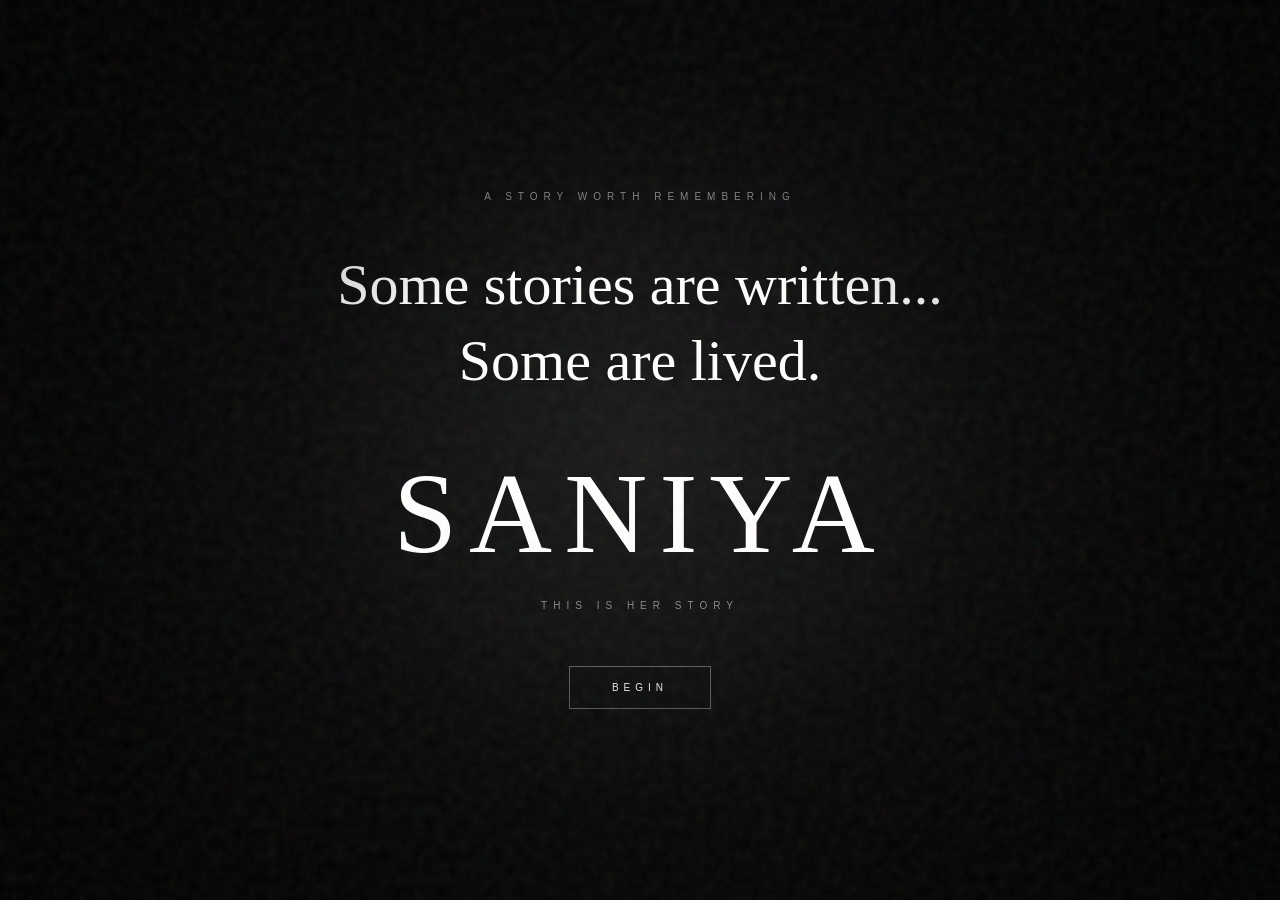
==== index.html @ b0489515 "original" ====
<!DOCTYPE html>
<html lang="en">
<head>
    <meta charset="UTF-8">
    <meta name="viewport" content="width=device-width, initial-scale=1.0">

    <title>Her Story</title>

    <link rel="stylesheet" href="style.css">
</head>

<body>

    <div class="film">

        <!-- Film grain -->
        <div class="grain"></div>

        <!-- Dark vignette -->
        <div class="vignette"></div>

        <!-- Main opening -->
        <main class="opening">

            <p class="eyebrow">
                A STORY WORTH REMEMBERING
            </p>

            <div class="opening-text">

                <h1 class="line line-one">
                    Some stories are written...
                </h1>

                <h1 class="line line-two">
                    Some are lived.
                </h1>

            </div>

            <!-- CHANGE HER NAME -->
            <h2 class="name">
                saniya 
            </h2>

            <p class="subtitle">
                This is her story
            </p>

            <button id="beginBtn" class="begin-btn">
                Begin
            </button>

        </main>

    </div>


    <!-- Transition to next chapter -->
    <div id="transition" class="transition"></div>


    <script src="script.js"></script>

</body>
</html>
---- style.css ----
/* =========================
   RESET
========================= */

* {
    margin: 0;
    padding: 0;
    box-sizing: border-box;
}


/* =========================
   BODY
========================= */

body {

    width: 100%;
    height: 100vh;

    overflow: hidden;

    background: #000;

    color: #fff;

    font-family:
        Georgia,
        "Times New Roman",
        serif;
}


/* =========================
   FILM
========================= */

.film {

    position: relative;

    width: 100%;
    height: 100vh;

    overflow: hidden;

    background:
        radial-gradient(
            circle at center,
            #191919 0%,
            #090909 45%,
            #000 100%
        );
}


/* =========================
   FILM GRAIN
========================= */

.grain {

    position: absolute;

    width: 200%;
    height: 200%;

    left: -50%;
    top: -50%;

    z-index: 10;

    pointer-events: none;

    opacity: 0.07;

    background-image:
        url("data:image/svg+xml,%3Csvg viewBox='0 0 200 200' xmlns='http://www.w3.org/2000/svg'%3E%3Cfilter id='noise'%3E%3CfeTurbulence type='fractalNoise' baseFrequency='.8' numOctaves='4' stitchTiles='stitch'/%3E%3C/filter%3E%3Crect width='100%25' height='100%25' filter='url(%23noise)'/%3E%3C/svg%3E");

    animation: grainMove 0.25s steps(2) infinite;
}


@keyframes grainMove {

    0% {
        transform: translate(0, 0);
    }

    25% {
        transform: translate(-2%, 2%);
    }

    50% {
        transform: translate(2%, -2%);
    }

    75% {
        transform: translate(1%, 3%);
    }

    100% {
        transform: translate(-2%, -1%);
    }
}


/* =========================
   VIGNETTE
========================= */

.vignette {

    position: absolute;

    inset: 0;

    z-index: 5;

    pointer-events: none;

    background:
        radial-gradient(
            ellipse at center,
            transparent 30%,
            rgba(0, 0, 0, 0.8) 100%
        );
}


/* =========================
   OPENING
========================= */

.opening {

    position: relative;

    z-index: 2;

    width: 100%;
    height: 100%;

    display: flex;

    flex-direction: column;

    justify-content: center;

    align-items: center;

    text-align: center;

    padding: 20px;
}


/* =========================
   SMALL TOP TEXT
========================= */

.eyebrow {

    font-family: Arial, sans-serif;

    font-size: 10px;

    letter-spacing: 6px;

    color: rgba(255,255,255,0.55);

    margin-bottom: 45px;

    opacity: 0;

    animation:
        fadeUp 2s ease forwards;

    animation-delay: 0.8s;
}


/* =========================
   MAIN TEXT
========================= */

.line {

    font-size:
        clamp(25px, 5vw, 58px);

    font-weight: 400;

    line-height: 1.3;

    opacity: 0;

    transform: translateY(30px);

    animation:
        fadeUp 2s ease forwards;
}


.line-one {

    animation-delay: 2s;
}


.line-two {

    animation-delay: 4.2s;
}


/* =========================
   NAME
========================= */

.name {

    margin-top: 50px;

    font-size:
        clamp(45px, 11vw, 115px);

    font-weight: 400;

    letter-spacing: 12px;

    text-transform: uppercase;

    opacity: 0;

    transform: scale(0.95);

    animation:
        nameReveal 3s ease forwards;

    animation-delay: 6.5s;
}


@keyframes nameReveal {

    0% {

        opacity: 0;

        transform: scale(0.95);

        letter-spacing: 25px;
    }

    100% {

        opacity: 1;

        transform: scale(1);

        letter-spacing: 12px;
    }
}


/* =========================
   SUBTITLE
========================= */

.subtitle {

    margin-top: 20px;

    font-family: Arial, sans-serif;

    font-size: 10px;

    letter-spacing: 6px;

    text-transform: uppercase;

    color: rgba(255,255,255,0.5);

    opacity: 0;

    animation:
        fadeIn 2s ease forwards;

    animation-delay: 9s;
}


/* =========================
   BEGIN BUTTON
========================= */

.begin-btn {

    margin-top: 55px;

    padding: 15px 42px;

    background: transparent;

    border: 1px solid rgba(255,255,255,0.35);

    color: white;

    font-family: Arial, sans-serif;

    font-size: 10px;

    letter-spacing: 5px;

    text-transform: uppercase;

    cursor: pointer;

    opacity: 0;

    animation:
        fadeIn 2s ease forwards;

    animation-delay: 10.5s;

    transition:
        background 0.4s ease,
        color 0.4s ease,
        border 0.4s ease,
        transform 0.4s ease;
}


.begin-btn:hover {

    background: white;

    color: black;

    border-color: white;

    transform: scale(1.05);
}


/* =========================
   TRANSITION
========================= */

.transition {

    position: fixed;

    inset: 0;

    z-index: 100;

    background: black;

    opacity: 0;

    pointer-events: none;

    transition:
        opacity 1.5s ease;
}


.transition.active {

    opacity: 1;
}


/* =========================
   ANIMATIONS
========================= */

@keyframes fadeUp {

    from {

        opacity: 0;

        transform: translateY(30px);
    }

    to {

        opacity: 1;

        transform: translateY(0);
    }
}


@keyframes fadeIn {

    from {

        opacity: 0;
    }

    to {

        opacity: 1;
    }
}


/* =========================
   MOBILE
========================= */

@media (max-width: 600px) {

    .eyebrow {

        font-size: 8px;

        letter-spacing: 4px;
    }

    .name {

        letter-spacing: 6px;
    }

    .subtitle {

        letter-spacing: 4px;
    }

    .begin-btn {

        padding: 14px 30px;

        letter-spacing: 4px;
    }
}
/* ==============================
   PAGE TRANSITION
============================== */

body {
    transition: opacity 1.2s ease;
}

body.page-transition {
    opacity: 0;
}
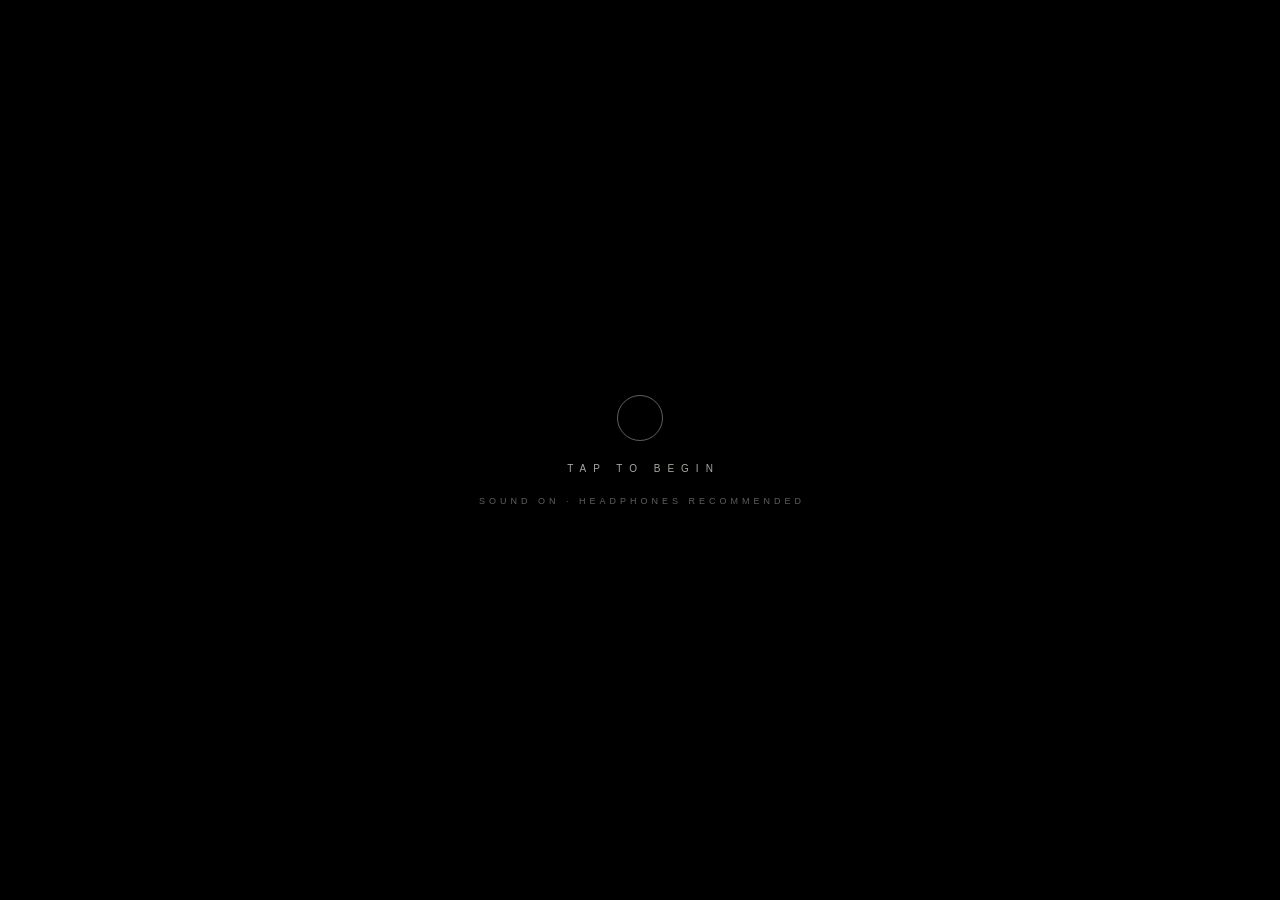
==== commit 18300a00: "claude" ====
--- a/index.html
+++ b/index.html
@@ -6,18 +6,651 @@
 
     <title>Her Story</title>
 
-    <link rel="stylesheet" href="style.css">
+    <style>
+
+        /* =========================
+           RESET
+        ========================= */
+
+        * {
+            margin: 0;
+            padding: 0;
+            box-sizing: border-box;
+        }
+
+        html,
+        body {
+            background: #000;
+        }
+
+        body {
+            width: 100%;
+            height: 100vh;
+            height: 100dvh;
+            overflow: hidden;
+            color: #f3eee6;
+            font-family: Georgia, "Times New Roman", serif;
+        }
+
+
+        /* =========================
+           THE THEATRE
+        ========================= */
+
+        .film {
+            --bar: clamp(36px, 9vh, 110px);   /* letterbox bar height */
+
+            position: relative;
+            width: 100%;
+            height: 100vh;
+            height: 100dvh;
+            overflow: hidden;
+            background: radial-gradient(circle at center, #191919 0%, #090909 45%, #000 100%);
+        }
+
+        .film.leaving {
+            pointer-events: none;
+        }
+
+        .glow {
+            position: absolute;
+            inset: 0;
+            z-index: 1;
+            pointer-events: none;
+            opacity: 0;
+            transition: opacity 5s ease;
+            background: radial-gradient(
+                ellipse 45% 40% at 50% 50%,
+                rgba(255, 232, 200, 0.07) 0%,
+                transparent 70%
+            );
+        }
+
+        .film.running .glow { opacity: 1; }
+
+        .vignette {
+            position: absolute;
+            inset: 0;
+            z-index: 3;
+            pointer-events: none;
+            background: radial-gradient(
+                ellipse at center,
+                transparent 30%,
+                rgba(0, 0, 0, 0.8) 100%
+            );
+        }
+
+        .dust {
+            position: absolute;
+            inset: 0;
+            width: 100%;
+            height: 100%;
+            z-index: 2;
+            pointer-events: none;
+            opacity: 0;
+            transition: opacity 4s ease;
+            mix-blend-mode: screen;
+        }
+
+        .film.running .dust { opacity: 1; }
+
+
+        /* =========================
+           THE MEMORIES
+           Her photographs, dimmed, in
+           front of a blurred copy of
+           themselves. Never cropped,
+           never stretched.
+        ========================= */
+
+        .montage {
+            position: absolute;
+            inset: 0;
+            z-index: 1;
+            pointer-events: none;
+        }
+
+        .shot {
+            position: absolute;
+            inset: 0;
+            overflow: hidden;
+            opacity: 0;
+            transition: opacity 1.2s ease;
+        }
+
+        .shot.on { opacity: 1; }
+
+        .shot .bgi {
+            position: absolute;
+            inset: 0;
+            width: 100%;
+            height: 100%;
+            object-fit: cover;
+            transform: scale(1.2);
+            filter: blur(46px) brightness(0.35) saturate(0.8);
+        }
+
+        .shot .ph {
+            position: absolute;
+            left: 50%;
+            top: 50%;
+            width: auto;
+            height: 76vh;
+            max-width: 70vw;
+            object-fit: contain;
+            transform: translate(-50%, -50%) scale(1.05);
+            filter: brightness(0.7) contrast(1.05) saturate(0.75);
+            box-shadow: 0 30px 90px rgba(0, 0, 0, 0.55);
+            transition: transform 3.2s ease-out;
+        }
+
+        .shot.on .ph {
+            transform: translate(-50%, -50%) scale(1);
+        }
+
+
+        /* =========================
+           LETTERBOX
+        ========================= */
+
+        .bar {
+            position: absolute;
+            left: 0;
+            width: 100%;
+            height: calc(50% + 1px);
+            background: #000;
+            z-index: 4;
+            pointer-events: none;
+            transition: height 3.2s cubic-bezier(0.65, 0, 0.35, 1);
+        }
+
+        .bar.top    { top: 0; }
+        .bar.bottom { bottom: 0; }
+
+        .film.open .bar { height: var(--bar); }
+
+        .film.leaving .bar {
+            height: calc(50% + 1px);
+            transition-duration: 1.6s;
+        }
+
+
+        /* =========================
+           EFFECTS
+        ========================= */
+
+        .streak {
+            position: absolute;
+            left: 0;
+            top: 50%;
+            width: 100%;
+            height: 2px;
+            margin-top: -1px;
+            z-index: 6;
+            pointer-events: none;
+            opacity: 0;
+            transform: scaleX(0);
+            mix-blend-mode: screen;
+            background: linear-gradient(
+                90deg,
+                transparent 0%,
+                rgba(150, 190, 255, 0) 5%,
+                rgba(195, 218, 255, 0.95) 50%,
+                rgba(150, 190, 255, 0) 95%,
+                transparent 100%
+            );
+            box-shadow: 0 0 18px 4px rgba(140, 180, 255, 0.45);
+        }
+
+        .streak.fire { animation: streak 1.6s ease-out forwards; }
+
+        @keyframes streak {
+            0%   { opacity: 0; transform: scaleX(0); }
+            30%  { opacity: 1; }
+            60%  { opacity: 0.8; transform: scaleX(1); }
+            100% { opacity: 0; transform: scaleX(1.1); }
+        }
+
+        .leak {
+            position: absolute;
+            inset: -10%;
+            z-index: 6;
+            pointer-events: none;
+            opacity: 0;
+            mix-blend-mode: screen;
+            background:
+                radial-gradient(ellipse 60% 80% at 15% 50%, rgba(255, 170, 80, 0.95) 0%, rgba(255, 100, 40, 0.55) 35%, transparent 70%),
+                radial-gradient(ellipse 40% 60% at 40% 90%, rgba(255, 210, 150, 0.6), transparent 70%);
+        }
+
+        .leak.fire { animation: leak 2.4s ease-in-out forwards; }
+
+        @keyframes leak {
+            0%   { opacity: 0; transform: translateX(-35%); }
+            40%  { opacity: 1; }
+            100% { opacity: 0; transform: translateX(30%); }
+        }
+
+        .flicker {
+            position: absolute;
+            inset: 0;
+            z-index: 8;
+            background: #000;
+            opacity: 0;
+            pointer-events: none;
+        }
+
+        .film.running.fx-flicker .flicker { animation: flicker 5.3s infinite; }
+
+        @keyframes flicker {
+            0%    { opacity: 0; }
+            4%    { opacity: 0.07; }
+            5%    { opacity: 0; }
+            22%   { opacity: 0.04; }
+            23%   { opacity: 0.09; }
+            24%   { opacity: 0.01; }
+            47%   { opacity: 0; }
+            48%   { opacity: 0.06; }
+            50%   { opacity: 0; }
+            71%   { opacity: 0.05; }
+            72%   { opacity: 0; }
+            88%   { opacity: 0.08; }
+            89.5% { opacity: 0.02; }
+            100%  { opacity: 0; }
+        }
+
+        .grain {
+            position: absolute;
+            width: 200%;
+            height: 200%;
+            left: -50%;
+            top: -50%;
+            z-index: 10;
+            pointer-events: none;
+            opacity: 0.08;
+            background-image: url("data:image/svg+xml,%3Csvg viewBox='0 0 200 200' xmlns='http://www.w3.org/2000/svg'%3E%3Cfilter id='noise'%3E%3CfeTurbulence type='fractalNoise' baseFrequency='.8' numOctaves='4' stitchTiles='stitch'/%3E%3C/filter%3E%3Crect width='100%25' height='100%25' filter='url(%23noise)'/%3E%3C/svg%3E");
+            animation: grainMove 0.25s steps(2) infinite;
+        }
+
+        @keyframes grainMove {
+            0%   { transform: translate(0, 0); }
+            25%  { transform: translate(-2%, 2%); }
+            50%  { transform: translate(2%, -2%); }
+            75%  { transform: translate(1%, 3%); }
+            100% { transform: translate(-2%, -1%); }
+        }
+
+
+        /* =========================
+           THE GATE
+           One quiet screen so the
+           music can start with a tap.
+        ========================= */
+
+        .gate {
+            position: absolute;
+            inset: 0;
+            z-index: 30;
+            display: flex;
+            flex-direction: column;
+            align-items: center;
+            justify-content: center;
+            gap: 22px;
+            background: #000;
+            border: none;
+            cursor: pointer;
+            color: rgba(243, 238, 230, 0.7);
+            font-family: Arial, Helvetica, sans-serif;
+            transition: opacity 1.8s ease, color 0.4s ease;
+        }
+
+        .gate.out {
+            opacity: 0;
+            pointer-events: none;
+        }
+
+        .gate:hover,
+        .gate:focus-visible {
+            color: #fff;
+            outline: none;
+        }
+
+        .ring {
+            width: 46px;
+            height: 46px;
+            border: 1px solid rgba(243, 238, 230, 0.4);
+            border-radius: 50%;
+            animation: breathe 3.2s ease-in-out infinite;
+        }
+
+        @keyframes breathe {
+            0%, 100% { transform: scale(1);    opacity: 0.8; }
+            50%      { transform: scale(1.28); opacity: 0.25; }
+        }
+
+        .gate-main {
+            font-size: 10px;
+            letter-spacing: 7px;
+            text-transform: uppercase;
+            padding-left: 7px;
+        }
+
+        .gate-sub {
+            font-size: 9px;
+            letter-spacing: 4px;
+            text-transform: uppercase;
+            color: rgba(243, 238, 230, 0.4);
+            padding-left: 4px;
+        }
+
+
+        /* =========================
+           OPENING
+        ========================= */
+
+        .opening {
+            position: relative;
+            z-index: 5;
+            width: 100%;
+            height: 100%;
+            display: flex;
+            align-items: center;
+            justify-content: center;
+            padding: var(--bar) 20px;
+            pointer-events: none;
+            transition: opacity 1s ease;
+        }
+
+        .film.leaving .opening { opacity: 0; }
+
+        .eyebrow {
+            position: absolute;
+            top: calc(var(--bar) / 2);
+            left: 50%;
+            transform: translate(-50%, -50%);
+            white-space: nowrap;
+            font-family: Arial, Helvetica, sans-serif;
+            font-size: 10px;
+            letter-spacing: 3px;
+            text-transform: uppercase;
+            color: rgba(243, 238, 230, 0.55);
+            opacity: 0;
+            transition: opacity 3s ease, letter-spacing 4s ease;
+        }
+
+        .film.show-eyebrow .eyebrow {
+            opacity: 1;
+            letter-spacing: 7px;
+        }
+
+        .stack {
+            display: grid;
+            place-items: center;
+            width: 100%;
+        }
+
+        .scene {
+            grid-area: 1 / 1;
+            text-align: center;
+            width: 100%;
+        }
+
+
+        /* ---- SCENE 1: the two lines ---- */
+
+        .scene-lines { transition: opacity 2s ease, filter 2s ease; }
+
+        .film.lines-out .scene-lines {
+            opacity: 0;
+            filter: blur(6px);
+        }
+
+        .line {
+            font-size: clamp(25px, 5vw, 58px);
+            font-weight: 400;
+            line-height: 1.3;
+            color: #f3eee6;
+            text-shadow: 0 3px 25px rgba(0, 0, 0, 0.75);
+            opacity: 0;
+            transform: translateY(26px);
+            filter: blur(8px);
+            transition: opacity 2.4s ease, transform 2.4s ease, filter 2.4s ease;
+        }
+
+        .film.show-l1 .line-one,
+        .film.show-l2 .line-two {
+            opacity: 1;
+            transform: none;
+            filter: blur(0);
+        }
+
+        .line-two { margin-top: 6px; }
+
+
+        /* ---- SCENE 2: the days / the thought ---- */
+
+        .scene-two { transition: opacity 2s ease, filter 2s ease; }
+
+        .film.two-out .scene-two {
+            opacity: 0;
+            filter: blur(6px);
+        }
+
+        .t-small {
+            font-family: Arial, Helvetica, sans-serif;
+            font-size: 10px;
+            letter-spacing: 7px;
+            text-transform: uppercase;
+            color: rgba(243, 238, 230, 0.55);
+            padding-left: 7px;
+        }
+
+        .t-big {
+            margin: 22px 0;
+            font-size: clamp(64px, 15vw, 170px);
+            font-weight: 400;
+            line-height: 1;
+            letter-spacing: 0.02em;
+            color: #f3eee6;
+            text-shadow: 0 0 40px rgba(255, 235, 205, 0.14), 0 3px 25px rgba(0, 0, 0, 0.7);
+        }
+
+        /* when there is no day-count, the big line is a sentence */
+        .t-big.words {
+            font-size: clamp(25px, 4.4vw, 52px);
+            line-height: 1.3;
+            letter-spacing: 0;
+            max-width: 900px;
+            margin-left: auto;
+            margin-right: auto;
+        }
+
+        .t-tail {
+            max-width: 700px;
+            margin: 26px auto 0;
+            font-size: clamp(18px, 2.4vw, 28px);
+            font-style: italic;
+            line-height: 1.5;
+            color: rgba(243, 238, 230, 0.85);
+            text-shadow: 0 3px 25px rgba(0, 0, 0, 0.75);
+        }
+
+        .t-small,
+        .t-big,
+        .t-tail {
+            opacity: 0;
+            transform: translateY(22px);
+            filter: blur(8px);
+            transition: opacity 2.2s ease, transform 2.2s ease, filter 2.2s ease;
+        }
+
+        .film.show-t-lead .t-lead,
+        .film.show-t-big  .t-big,
+        .film.show-t-unit .t-unit,
+        .film.show-t-tail .t-tail {
+            opacity: 1;
+            transform: none;
+            filter: blur(0);
+        }
+
+
+        /* ---- SCENE 3: the name ---- */
+
+        .name {
+            padding-left: 0.22em;
+            font-size: clamp(45px, 11vw, 115px);
+            font-weight: 400;
+            line-height: 1.1;
+            letter-spacing: 0.22em;
+            text-transform: uppercase;
+            color: #f3eee6;
+            text-shadow: 0 0 40px rgba(255, 235, 205, 0.18), 0 3px 25px rgba(0, 0, 0, 0.7);
+            opacity: 0;
+            filter: blur(10px);
+            transform: scale(0.97);
+            transition:
+                opacity 3.5s ease,
+                filter 3.5s ease,
+                transform 4.5s ease,
+                letter-spacing 4.5s ease,
+                padding-left 4.5s ease;
+        }
+
+        .film.show-name .name {
+            opacity: 1;
+            filter: blur(0);
+            transform: scale(1);
+            letter-spacing: 0.11em;
+            padding-left: 0.11em;
+        }
+
+        .subtitle {
+            margin-top: 28px;
+            font-family: Arial, Helvetica, sans-serif;
+            font-size: 10px;
+            letter-spacing: 6px;
+            text-transform: uppercase;
+            color: rgba(243, 238, 230, 0.5);
+            opacity: 0;
+            transition: opacity 2.4s ease;
+        }
+
+        .film.show-sub .subtitle { opacity: 1; }
+
+
+        /* =========================
+           BEGIN (lives in the bottom bar)
+        ========================= */
+
+        .begin-wrap {
+            position: absolute;
+            left: 0;
+            right: 0;
+            bottom: 0;
+            height: var(--bar);
+            display: flex;
+            align-items: center;
+            justify-content: center;
+            pointer-events: none;
+        }
+
+        .begin-btn {
+            display: inline-block;
+            padding: 0 0 6px;
+            background: transparent;
+            border: none;
+            border-bottom: 1px solid rgba(243, 238, 230, 0.35);
+            border-radius: 0;
+            color: rgba(243, 238, 230, 0.75);
+            font-family: Arial, Helvetica, sans-serif;
+            font-size: 10px;
+            letter-spacing: 6px;
+            text-transform: uppercase;
+            cursor: pointer;
+            opacity: 0;
+            visibility: hidden;
+            pointer-events: none;
+            transition:
+                opacity 2s ease,
+                visibility 0s linear 2s,
+                color 0.4s ease,
+                border-color 0.4s ease;
+        }
+
+        .begin-btn span {
+            display: inline-block;
+            transition: transform 0.4s ease;
+        }
+
+        .film.show-begin .begin-btn {
+            opacity: 1;
+            visibility: visible;
+            pointer-events: auto;
+            transition:
+                opacity 2s ease,
+                visibility 0s,
+                color 0.4s ease,
+                border-color 0.4s ease;
+        }
+
+        .begin-btn:hover,
+        .begin-btn:focus-visible {
+            color: #fff;
+            border-color: rgba(255, 255, 255, 0.8);
+            outline: none;
+        }
+
+        .begin-btn:hover span,
+        .begin-btn:focus-visible span { transform: translateX(6px); }
+
+
+        /* =========================
+           NARROW / PORTRAIT SCREENS
+        ========================= */
+
+        @media not all and (min-width: 900px), not all and (min-aspect-ratio: 5/4) {
+
+            .shot .ph {
+                height: 72vh;
+                max-width: 85vw;
+            }
+        }
+
+        @media (max-width: 600px) {
+
+            .eyebrow { font-size: 8px; }
+            .film.show-eyebrow .eyebrow { letter-spacing: 4px; }
+
+            .subtitle { letter-spacing: 4px; }
+            .begin-btn { letter-spacing: 4px; }
+            .t-small { letter-spacing: 5px; }
+        }
+
+        @media (prefers-reduced-motion: reduce) {
+            .grain, .ring { animation: none; }
+        }
+
+    </style>
 </head>
 
 <body>
 
-    <div class="film">
-
-        <!-- Film grain -->
-        <div class="grain"></div>
+    <div class="film" id="film">
+
+        <!-- Her photographs, built by the script -->
+        <div class="montage" id="montage" aria-hidden="true"></div>
+
+        <div class="glow"></div>
+
+        <!-- Dust in the light -->
+        <canvas class="dust" id="dust" aria-hidden="true"></canvas>
 
         <!-- Dark vignette -->
         <div class="vignette"></div>
+
+        <!-- Letterbox -->
+        <div class="bar top"></div>
+        <div class="bar bottom"></div>
 
         <!-- Main opening -->
         <main class="opening">
@@ -26,41 +659,451 @@
                 A STORY WORTH REMEMBERING
             </p>
 
-            <div class="opening-text">
-
-                <h1 class="line line-one">
-                    Some stories are written...
-                </h1>
-
-                <h1 class="line line-two">
-                    Some are lived.
-                </h1>
+            <div class="stack">
+
+                <div class="scene scene-lines">
+
+                    <h1 class="line line-one">
+                        Some stories are written...
+                    </h1>
+
+                    <h1 class="line line-two">
+                        Some are lived.
+                    </h1>
+
+                </div>
+
+                <div class="scene scene-two">
+                    <p class="t-small t-lead" id="tLead"></p>
+                    <h2 class="t-big" id="tBig"></h2>
+                    <p class="t-small t-unit" id="tUnit"></p>
+                    <p class="t-tail" id="tTail"></p>
+                </div>
+
+                <div class="scene scene-name">
+
+                    <!-- CHANGE HER NAME -->
+                    <h2 class="name">
+                        Saniya
+                    </h2>
+
+                    <p class="subtitle">
+                        This is her story
+                    </p>
+
+                </div>
 
             </div>
 
-            <!-- CHANGE HER NAME -->
-            <h2 class="name">
-                saniya 
-            </h2>
-
-            <p class="subtitle">
-                This is her story
-            </p>
-
-            <button id="beginBtn" class="begin-btn">
-                Begin
-            </button>
+            <div class="begin-wrap">
+                <button id="beginBtn" class="begin-btn">
+                    Begin <span>→</span>
+                </button>
+            </div>
 
         </main>
 
+        <div class="streak" id="streak"></div>
+        <div class="leak" id="leak"></div>
+        <div class="flicker"></div>
+        <div class="grain"></div>
+
+        <!-- One tap to start the film (and the music) -->
+        <button class="gate" id="gate" type="button">
+            <span class="ring"></span>
+            <span class="gate-main">Tap to begin</span>
+            <span class="gate-sub">sound on &middot; headphones recommended</span>
+        </button>
+
     </div>
 
 
-    <!-- Transition to next chapter -->
-    <div id="transition" class="transition"></div>
-
-
-    <script src="script.js"></script>
+    <!-- the opening always starts fresh; chapters pick the music up -->
+    <script>window.BF_NO_RESUME = true;</script>
+    <script src="music.js"></script>
+
+    <script>
+
+    (function () {
+
+        /* =========================================
+           MAKE IT HERS — edit these
+        ========================================= */
+
+        // The day you got together, as YYYY-MM-DD. The film then counts the
+        // days up on screen. Leave as "" to use the two lines below instead.
+        const SINCE = "";
+
+        // Photographs shown in the memory montage, in order.
+        // Names must match assets/photos exactly (capitals included).
+        const MONTAGE = [
+            "childhood-1.jpg",
+            "growing-up-1.jpg",
+            "growing-up-2.jpg",
+            "growing-up-3.jpg",
+            "chapter5-1.jpg",
+            "chapter5-3.jpg",
+            "chapter5-2.jpg"
+        ];
+
+        // The words (rewrite them in your own voice)
+        const COPY = {
+            lead:  "It has been",
+            unit:  "days",
+            tail:  "and I would choose every single one of them again.",
+
+            // used when SINCE is empty
+            altBig:  "Out of every story that could have happened,",
+            altTail: "I'm so glad it was this one."
+        };
+
+
+        /* =========================================
+           EFFECTS — switch any of these off (false)
+        ========================================= */
+
+        const FX = {
+            dust:      true,
+            scratches: true,
+            flicker:   true,
+            leak:      true,
+            streak:    true
+        };
+
+        const reduce = window.matchMedia("(prefers-reduced-motion: reduce)").matches;
+        if (reduce) Object.keys(FX).forEach(k => FX[k] = false);
+
+        // while testing: open index.html?fast to play at 4x speed
+        let speed = 1;
+        if (window.location.search.indexOf("fast") !== -1) speed = 0.25;
+
+        const M = window.BirthdayMusic;
+
+        const film    = document.getElementById("film");
+        const gate    = document.getElementById("gate");
+        const streak  = document.getElementById("streak");
+        const leak    = document.getElementById("leak");
+        const begin   = document.getElementById("beginBtn");
+        const montage = document.getElementById("montage");
+
+        if (FX.flicker) film.classList.add("fx-flicker");
+
+        function at(seconds, fn) {
+            setTimeout(fn, seconds * 1000 * speed);
+        }
+
+        function fire(el) {
+            el.classList.remove("fire");
+            void el.offsetWidth;
+            el.classList.add("fire");
+        }
+
+
+        /* =========================================
+           PRELOAD HER PHOTOGRAPHS (while the gate waits)
+        ========================================= */
+
+        const loadedPhotos = [];
+
+        const preloaded = Promise.all(MONTAGE.map(function (name, order) {
+            return new Promise(function (resolve) {
+                const img = new Image();
+                img.onload  = function () { loadedPhotos.push({ name: name, order: order }); resolve(); };
+                img.onerror = function () { resolve(); };     // missing photo: just skip it
+                img.src = "assets/photos/" + name;
+            });
+        }));
+
+        function buildShots() {
+            const shots = [];
+            loadedPhotos
+                .sort(function (a, b) { return a.order - b.order; })
+                .forEach(function (p) {
+                    const src = "assets/photos/" + p.name;
+                    const shot = document.createElement("div");
+                    shot.className = "shot";
+                    shot.innerHTML =
+                        '<img class="bgi" src="' + src + '" alt="">' +
+                        '<img class="ph" src="' + src + '" alt="">';
+                    montage.appendChild(shot);
+                    shots.push(shot);
+                });
+            return shots;
+        }
+
+
+        /* =========================================
+           DUST
+        ========================================= */
+
+        function startDust() {
+
+            const canvas = document.getElementById("dust");
+            const ctx = canvas.getContext("2d");
+            let w = 0, h = 0;
+            const parts = [];
+
+            function resize() {
+                const dpr = Math.min(window.devicePixelRatio || 1, 2);
+                w = canvas.clientWidth;
+                h = canvas.clientHeight;
+                canvas.width = w * dpr;
+                canvas.height = h * dpr;
+                ctx.setTransform(dpr, 0, 0, dpr, 0, 0);
+            }
+
+            function make(initial) {
+                return {
+                    x: Math.random() * w,
+                    y: initial ? Math.random() * h : h + 10,
+                    r: 0.4 + Math.random() * 1.6,
+                    vx: (Math.random() - 0.5) * 0.12,
+                    vy: -(0.03 + Math.random() * 0.16),
+                    a: 0.1 + Math.random() * 0.35,
+                    p: Math.random() * 6.28,
+                    s: 0.4 + Math.random() * 1.2,
+                    glow: Math.random() < 0.2
+                };
+            }
+
+            resize();
+            window.addEventListener("resize", resize);
+
+            const count = w < 700 ? 35 : 70;
+            for (let i = 0; i < count; i++) parts.push(make(true));
+
+            function frame(t) {
+                ctx.clearRect(0, 0, w, h);
+
+                for (let i = 0; i < parts.length; i++) {
+                    const p = parts[i];
+
+                    p.x += p.vx + Math.sin(t / 4000 * p.s + p.p) * 0.05;
+                    p.y += p.vy;
+
+                    if (p.y < -10) parts[i] = make(false);
+
+                    const alpha = p.a * (0.6 + 0.4 * Math.sin(t / 900 * p.s + p.p));
+
+                    ctx.beginPath();
+                    ctx.fillStyle = "rgba(255, 240, 215, " + alpha + ")";
+
+                    if (p.glow) {
+                        ctx.shadowBlur = 8;
+                        ctx.shadowColor = "rgba(255, 230, 190, 0.6)";
+                    } else {
+                        ctx.shadowBlur = 0;
+                    }
+
+                    ctx.arc(p.x, p.y, p.r, 0, 6.2832);
+                    ctx.fill();
+                }
+
+                requestAnimationFrame(frame);
+            }
+
+            requestAnimationFrame(frame);
+        }
+
+        function scratchLoop() {
+            setTimeout(function () {
+
+                const s = document.createElement("div");
+                const tall = 60 + Math.random() * 40;
+
+                s.style.cssText =
+                    "position:absolute;z-index:8;pointer-events:none;width:1px;" +
+                    "left:" + (Math.random() * 100) + "%;" +
+                    "top:" + (Math.random() * (100 - tall)) + "%;" +
+                    "height:" + tall + "%;" +
+                    "background:rgba(255,255,255," + (0.12 + Math.random() * 0.15) + ");";
+
+                film.appendChild(s);
+                setTimeout(function () { s.remove(); }, 90);
+
+                scratchLoop();
+
+            }, (1500 + Math.random() * 2500) * speed);
+        }
+
+
+        /* =========================================
+           THE DAYS
+        ========================================= */
+
+        function prepareSceneTwo() {
+
+            const lead = document.getElementById("tLead");
+            const big  = document.getElementById("tBig");
+            const unit = document.getElementById("tUnit");
+            const tail = document.getElementById("tTail");
+
+            let days = NaN;
+            if (SINCE) {
+                days = Math.floor((Date.now() - new Date(SINCE + "T00:00:00").getTime()) / 86400000);
+            }
+
+            if (isFinite(days) && days > 0) {
+                lead.textContent = COPY.lead;
+                unit.textContent = COPY.unit;
+                tail.textContent = COPY.tail;
+                big.textContent  = "0";
+                return { counting: true, days: days, big: big };
+            }
+
+            // no date given: a sentence instead of a number
+            big.classList.add("words");
+            big.textContent  = COPY.altBig;
+            tail.textContent = COPY.altTail;
+            lead.style.display = "none";
+            unit.style.display = "none";
+            return { counting: false };
+        }
+
+        function countUp(el, to, ms) {
+            const t0 = performance.now();
+            function f(now) {
+                const p = Math.min(1, (now - t0) / ms);
+                const e = 1 - Math.pow(1 - p, 3);
+                el.textContent = Math.round(to * e).toLocaleString();
+                if (p < 1) requestAnimationFrame(f);
+            }
+            requestAnimationFrame(f);
+        }
+
+
+        /* =========================================
+           THE FILM (seconds after the tap)
+        ========================================= */
+
+        function playScene() {
+
+            const two   = prepareSceneTwo();
+            const shots = buildShots();
+
+            // 0.8   a thin line of light in the dark
+            at(0.8, function () { if (FX.streak) fire(streak); });
+
+            // 1.2   the aperture opens
+            at(1.2, function () {
+                film.classList.add("open", "running");
+                if (FX.dust) startDust();
+                if (FX.scratches) scratchLoop();
+            });
+
+            // 3.2   title strip
+            at(3.2, function () { film.classList.add("show-eyebrow"); });
+
+            // 4.4   the two lines (the music gets a little warmer)
+            at(4.4, function () {
+                film.classList.add("show-l1");
+                if (M) M.level(1);
+            });
+            at(6.8, function () { film.classList.add("show-l2"); });
+            at(10.2, function () { film.classList.add("lines-out"); });
+
+            // 11.2  the days
+            at(11.2, function () { film.classList.add("show-t-lead"); });
+            at(12.2, function () {
+                film.classList.add("show-t-big");
+                if (two.counting) countUp(two.big, two.days, 3200 * speed);
+            });
+            at(15.4, function () { film.classList.add("show-t-unit"); });
+            at(16.4, function () { film.classList.add("show-t-tail"); });
+            at(20.4, function () { film.classList.add("two-out"); });
+
+            // 21.4  her memories, the music opens up
+            const mStart = 21.4;
+            const gap    = 1.2;
+            const mEnd   = shots.length ? mStart + shots.length * gap + 0.4 : mStart;
+
+            if (shots.length) {
+
+                at(mStart - 0.2, function () { if (M) M.level(2); });
+
+                shots.forEach(function (shot, i) {
+                    at(mStart + i * gap, function () {
+                        if (i > 0) shots[i - 1].classList.remove("on");
+                        shot.classList.add("on");
+                    });
+                });
+
+                // the build
+                at(mEnd - 4.4, function () { if (M) M.swell(4.2); });
+
+                // last memory burns away into black
+                at(mEnd - 1.0, function () {
+                    if (FX.leak) fire(leak);
+                });
+                at(mEnd - 0.4, function () {
+                    shots[shots.length - 1].classList.remove("on");
+                });
+            }
+
+            // the hit, and her name
+            const nameT = mEnd + 0.8;
+
+            at(nameT - 0.2, function () { if (M) M.hit(); });
+            at(nameT, function () {
+                film.classList.add("show-name");
+                if (FX.streak) fire(streak);
+            });
+
+            // settle
+            at(nameT + 3.4, function () {
+                film.classList.add("show-sub");
+                if (M) M.level(1);
+            });
+
+            // the way in
+            at(nameT + 5.2, function () { film.classList.add("show-begin"); });
+        }
+
+
+        /* =========================================
+           THE TAP
+        ========================================= */
+
+        let started = false;
+
+        gate.addEventListener("click", function () {
+            if (started) return;
+            started = true;
+
+            if (M) M.start();               // music begins, inside the tap
+
+            gate.classList.add("out");
+            setTimeout(function () { gate.style.display = "none"; }, 2000);
+
+            // start as soon as the photographs are ready (never wait more than 4s)
+            Promise.race([
+                preloaded,
+                new Promise(function (r) { setTimeout(r, 4000); })
+            ]).then(playScene);
+        });
+
+
+        /* =========================================
+           BEGIN: light burn, aperture closes,
+           then Chapter I (the music carries on)
+        ========================================= */
+
+        begin.addEventListener("click", function () {
+            if (FX.leak) fire(leak);
+            film.classList.add("leaving");
+
+            setTimeout(function () {
+                window.location.href = "chapters/chapter1.html";
+            }, 1900);
+        });
+
+        window.addEventListener("pageshow", function (e) {
+            if (e.persisted) film.classList.remove("leaving");
+        });
+
+    })();
+
+    </script>
 
 </body>
 </html>
